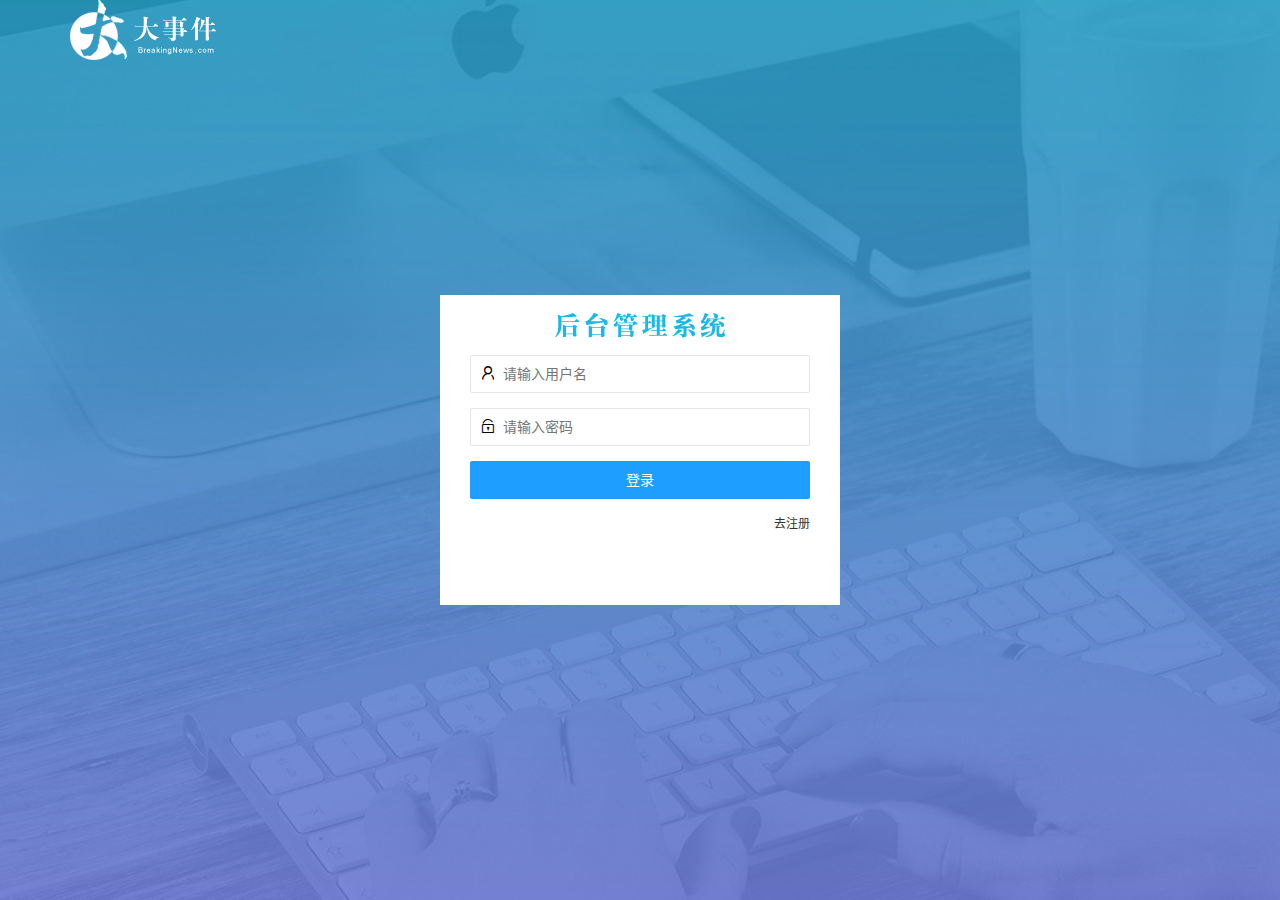
==== login.html @ 2663edf8 "写了点" ====
<!DOCTYPE html>
<html lang="zh-CN">

<head>
    <meta charset="UTF-8">
    <meta name="viewport" content="width=device-width, initial-scale=1.0">
    <title>大事件-登录/注册</title>
    <link rel="stylesheet" href="/assets/lib/layui/css/layui.css">
    <link rel="stylesheet" href="/assets/css/login.css">
</head>

<body>
    <!-- 头部区域 -->
    <div class="layui-main">
        <img src="/assets/images/logo.png" alt="">
    </div>
    <!-- 登录注册 -->
    <div class="loginAndRegBox">
        <div class="title-box"></div>
        <!-- 登录的 -->
        <div class="login-box">
            <form class="layui-form" action="">
                <div class="layui-form-item">
                    <i class="layui-icon layui-icon-username"></i>
                    <input type="text" name="title" required lay-verify="required" placeholder="请输入用户名"
                        autocomplete="off" class="layui-input">
                </div>
                <div class="layui-form-item">
                    <i class="layui-icon layui-icon-password"></i>
                    <input type="password" name="password" required lay-verify="required|pass" placeholder="请输入密码"
                        autocomplete="off" class="layui-input">
                </div>
                <div class="layui-form-item">
                    <button class="layui-btn layui-btn-fluid layui-btn-normal" lay-submit>登录</button>
                </div>
                <div class="layui-form-item links">
                    <a href="javascript:;" id="link_reg">去注册</a>
                </div>
            </form>
        </div>
        <!-- 注册的 -->
        <div class="reg-box">
            <form class="layui-form" action="">
                <div class="layui-form-item">
                    <i class="layui-icon layui-icon-username"></i>
                    <input type="text" name="title" required lay-verify="required" placeholder="请输入用户名"
                        autocomplete="off" class="layui-input">
                </div>
                <div class="layui-form-item">
                    <i class="layui-icon layui-icon-password"></i>
                    <input type="password" name="password" required lay-verify="required|pass" placeholder="请输入密码"
                        autocomplete="off" class="layui-input">
                </div>
                <div class="layui-form-item">
                    <i class="layui-icon layui-icon-password"></i>
                    <input type="password" name="repassword" required lay-verify="required|pass|repwd"
                        placeholder="请再次确认密码" autocomplete="off" class="layui-input">
                </div>
                <div class="layui-form-item">
                    <button class="layui-btn layui-btn-fluid layui-btn-normal" lay-submit>注册</button>
                </div>
                <div class="layui-form-item links">
                    <a href="javascript:;" id="link_login">去登陆</a>
                </div>
            </form>

        </div>
    </div>
    <!-- 导入layui 的js -->
    <script src="/assets/lib/layui/layui.all.js"></script>
    <!-- 引入jquery -->
    <script src="/assets/lib/jquery.js"></script>
    <!-- 引入自己的login的js -->
    <script src="/assets/js/login.js"></script>
</body>

</html>
---- assets/lib/layui/css/layui.css ----
/** layui-v2.5.5 MIT License By https://www.layui.com */
 .layui-inline,img{display:inline-block;vertical-align:middle}h1,h2,h3,h4,h5,h6{font-weight:400}.layui-edge,.layui-header,.layui-inline,.layui-main{position:relative}.layui-body,.layui-edge,.layui-elip{overflow:hidden}.layui-btn,.layui-edge,.layui-inline,img{vertical-align:middle}.layui-btn,.layui-disabled,.layui-icon,.layui-unselect{-moz-user-select:none;-webkit-user-select:none;-ms-user-select:none}.layui-elip,.layui-form-checkbox span,.layui-form-pane .layui-form-label{text-overflow:ellipsis;white-space:nowrap}.layui-breadcrumb,.layui-tree-btnGroup{visibility:hidden}blockquote,body,button,dd,div,dl,dt,form,h1,h2,h3,h4,h5,h6,input,li,ol,p,pre,td,textarea,th,ul{margin:0;padding:0;-webkit-tap-highlight-color:rgba(0,0,0,0)}a:active,a:hover{outline:0}img{border:none}li{list-style:none}table{border-collapse:collapse;border-spacing:0}h4,h5,h6{font-size:100%}button,input,optgroup,option,select,textarea{font-family:inherit;font-size:inherit;font-style:inherit;font-weight:inherit;outline:0}pre{white-space:pre-wrap;white-space:-moz-pre-wrap;white-space:-pre-wrap;white-space:-o-pre-wrap;word-wrap:break-word}body{line-height:24px;font:14px Helvetica Neue,Helvetica,PingFang SC,Tahoma,Arial,sans-serif}hr{height:1px;margin:10px 0;border:0;clear:both}a{color:#333;text-decoration:none}a:hover{color:#777}a cite{font-style:normal;*cursor:pointer}.layui-border-box,.layui-border-box *{box-sizing:border-box}.layui-box,.layui-box *{box-sizing:content-box}.layui-clear{clear:both;*zoom:1}.layui-clear:after{content:'\20';clear:both;*zoom:1;display:block;height:0}.layui-inline{*display:inline;*zoom:1}.layui-edge{display:inline-block;width:0;height:0;border-width:6px;border-style:dashed;border-color:transparent}.layui-edge-top{top:-4px;border-bottom-color:#999;border-bottom-style:solid}.layui-edge-right{border-left-color:#999;border-left-style:solid}.layui-edge-bottom{top:2px;border-top-color:#999;border-top-style:solid}.layui-edge-left{border-right-color:#999;border-right-style:solid}.layui-disabled,.layui-disabled:hover{color:#d2d2d2!important;cursor:not-allowed!important}.layui-circle{border-radius:100%}.layui-show{display:block!important}.layui-hide{display:none!important}@font-face{font-family:layui-icon;src:url(../font/iconfont.eot?v=250);src:url(../font/iconfont.eot?v=250#iefix) format('embedded-opentype'),url(../font/iconfont.woff2?v=250) format('woff2'),url(../font/iconfont.woff?v=250) format('woff'),url(../font/iconfont.ttf?v=250) format('truetype'),url(../font/iconfont.svg?v=250#layui-icon) format('svg')}.layui-icon{font-family:layui-icon!important;font-size:16px;font-style:normal;-webkit-font-smoothing:antialiased;-moz-osx-font-smoothing:grayscale}.layui-icon-reply-fill:before{content:"\e611"}.layui-icon-set-fill:before{content:"\e614"}.layui-icon-menu-fill:before{content:"\e60f"}.layui-icon-search:before{content:"\e615"}.layui-icon-share:before{content:"\e641"}.layui-icon-set-sm:before{content:"\e620"}.layui-icon-engine:before{content:"\e628"}.layui-icon-close:before{content:"\1006"}.layui-icon-close-fill:before{content:"\1007"}.layui-icon-chart-screen:before{content:"\e629"}.layui-icon-star:before{content:"\e600"}.layui-icon-circle-dot:before{content:"\e617"}.layui-icon-chat:before{content:"\e606"}.layui-icon-release:before{content:"\e609"}.layui-icon-list:before{content:"\e60a"}.layui-icon-chart:before{content:"\e62c"}.layui-icon-ok-circle:before{content:"\1005"}.layui-icon-layim-theme:before{content:"\e61b"}.layui-icon-table:before{content:"\e62d"}.layui-icon-right:before{content:"\e602"}.layui-icon-left:before{content:"\e603"}.layui-icon-cart-simple:before{content:"\e698"}.layui-icon-face-cry:before{content:"\e69c"}.layui-icon-face-smile:before{content:"\e6af"}.layui-icon-survey:before{content:"\e6b2"}.layui-icon-tree:before{content:"\e62e"}.layui-icon-upload-circle:before{content:"\e62f"}.layui-icon-add-circle:before{content:"\e61f"}.layui-icon-download-circle:before{content:"\e601"}.layui-icon-templeate-1:before{content:"\e630"}.layui-icon-util:before{content:"\e631"}.layui-icon-face-surprised:before{content:"\e664"}.layui-icon-edit:before{content:"\e642"}.layui-icon-speaker:before{content:"\e645"}.layui-icon-down:before{content:"\e61a"}.layui-icon-file:before{content:"\e621"}.layui-icon-layouts:before{content:"\e632"}.layui-icon-rate-half:before{content:"\e6c9"}.layui-icon-add-circle-fine:before{content:"\e608"}.layui-icon-prev-circle:before{content:"\e633"}.layui-icon-read:before{content:"\e705"}.layui-icon-404:before{content:"\e61c"}.layui-icon-carousel:before{content:"\e634"}.layui-icon-help:before{content:"\e607"}.layui-icon-code-circle:before{content:"\e635"}.layui-icon-water:before{content:"\e636"}.layui-icon-username:before{content:"\e66f"}.layui-icon-find-fill:before{content:"\e670"}.layui-icon-about:before{content:"\e60b"}.layui-icon-location:before{content:"\e715"}.layui-icon-up:before{content:"\e619"}.layui-icon-pause:before{content:"\e651"}.layui-icon-date:before{content:"\e637"}.layui-icon-layim-uploadfile:before{content:"\e61d"}.layui-icon-delete:before{content:"\e640"}.layui-icon-play:before{content:"\e652"}.layui-icon-top:before{content:"\e604"}.layui-icon-friends:before{content:"\e612"}.layui-icon-refresh-3:before{content:"\e9aa"}.layui-icon-ok:before{content:"\e605"}.layui-icon-layer:before{content:"\e638"}.layui-icon-face-smile-fine:before{content:"\e60c"}.layui-icon-dollar:before{content:"\e659"}.layui-icon-group:before{content:"\e613"}.layui-icon-layim-download:before{content:"\e61e"}.layui-icon-picture-fine:before{content:"\e60d"}.layui-icon-link:before{content:"\e64c"}.layui-icon-diamond:before{content:"\e735"}.layui-icon-log:before{content:"\e60e"}.layui-icon-rate-solid:before{content:"\e67a"}.layui-icon-fonts-del:before{content:"\e64f"}.layui-icon-unlink:before{content:"\e64d"}.layui-icon-fonts-clear:before{content:"\e639"}.layui-icon-triangle-r:before{content:"\e623"}.layui-icon-circle:before{content:"\e63f"}.layui-icon-radio:before{content:"\e643"}.layui-icon-align-center:before{content:"\e647"}.layui-icon-align-right:before{content:"\e648"}.layui-icon-align-left:before{content:"\e649"}.layui-icon-loading-1:before{content:"\e63e"}.layui-icon-return:before{content:"\e65c"}.layui-icon-fonts-strong:before{content:"\e62b"}.layui-icon-upload:before{content:"\e67c"}.layui-icon-dialogue:before{content:"\e63a"}.layui-icon-video:before{content:"\e6ed"}.layui-icon-headset:before{content:"\e6fc"}.layui-icon-cellphone-fine:before{content:"\e63b"}.layui-icon-add-1:before{content:"\e654"}.layui-icon-face-smile-b:before{content:"\e650"}.layui-icon-fonts-html:before{content:"\e64b"}.layui-icon-form:before{content:"\e63c"}.layui-icon-cart:before{content:"\e657"}.layui-icon-camera-fill:before{content:"\e65d"}.layui-icon-tabs:before{content:"\e62a"}.layui-icon-fonts-code:before{content:"\e64e"}.layui-icon-fire:before{content:"\e756"}.layui-icon-set:before{content:"\e716"}.layui-icon-fonts-u:before{content:"\e646"}.layui-icon-triangle-d:before{content:"\e625"}.layui-icon-tips:before{content:"\e702"}.layui-icon-picture:before{content:"\e64a"}.layui-icon-more-vertical:before{content:"\e671"}.layui-icon-flag:before{content:"\e66c"}.layui-icon-loading:before{content:"\e63d"}.layui-icon-fonts-i:before{content:"\e644"}.layui-icon-refresh-1:before{content:"\e666"}.layui-icon-rmb:before{content:"\e65e"}.layui-icon-home:before{content:"\e68e"}.layui-icon-user:before{content:"\e770"}.layui-icon-notice:before{content:"\e667"}.layui-icon-login-weibo:before{content:"\e675"}.layui-icon-voice:before{content:"\e688"}.layui-icon-upload-drag:before{content:"\e681"}.layui-icon-login-qq:before{content:"\e676"}.layui-icon-snowflake:before{content:"\e6b1"}.layui-icon-file-b:before{content:"\e655"}.layui-icon-template:before{content:"\e663"}.layui-icon-auz:before{content:"\e672"}.layui-icon-console:before{content:"\e665"}.layui-icon-app:before{content:"\e653"}.layui-icon-prev:before{content:"\e65a"}.layui-icon-website:before{content:"\e7ae"}.layui-icon-next:before{content:"\e65b"}.layui-icon-component:before{content:"\e857"}.layui-icon-more:before{content:"\e65f"}.layui-icon-login-wechat:before{content:"\e677"}.layui-icon-shrink-right:before{content:"\e668"}.layui-icon-spread-left:before{content:"\e66b"}.layui-icon-camera:before{content:"\e660"}.layui-icon-note:before{content:"\e66e"}.layui-icon-refresh:before{content:"\e669"}.layui-icon-female:before{content:"\e661"}.layui-icon-male:before{content:"\e662"}.layui-icon-password:before{content:"\e673"}.layui-icon-senior:before{content:"\e674"}.layui-icon-theme:before{content:"\e66a"}.layui-icon-tread:before{content:"\e6c5"}.layui-icon-praise:before{content:"\e6c6"}.layui-icon-star-fill:before{content:"\e658"}.layui-icon-rate:before{content:"\e67b"}.layui-icon-template-1:before{content:"\e656"}.layui-icon-vercode:before{content:"\e679"}.layui-icon-cellphone:before{content:"\e678"}.layui-icon-screen-full:before{content:"\e622"}.layui-icon-screen-restore:before{content:"\e758"}.layui-icon-cols:before{content:"\e610"}.layui-icon-export:before{content:"\e67d"}.layui-icon-print:before{content:"\e66d"}.layui-icon-slider:before{content:"\e714"}.layui-icon-addition:before{content:"\e624"}.layui-icon-subtraction:before{content:"\e67e"}.layui-icon-service:before{content:"\e626"}.layui-icon-transfer:before{content:"\e691"}.layui-main{width:1140px;margin:0 auto}.layui-header{z-index:1000;height:60px}.layui-header a:hover{transition:all .5s;-webkit-transition:all .5s}.layui-side{position:fixed;left:0;top:0;bottom:0;z-index:999;width:200px;overflow-x:hidden}.layui-side-scroll{position:relative;width:220px;height:100%;overflow-x:hidden}.layui-body{position:absolute;left:200px;right:0;top:0;bottom:0;z-index:998;width:auto;overflow-y:auto;box-sizing:border-box}.layui-layout-body{overflow:hidden}.layui-layout-admin .layui-header{background-color:#23262E}.layui-layout-admin .layui-side{top:60px;width:200px;overflow-x:hidden}.layui-layout-admin .layui-body{position:fixed;top:60px;bottom:44px}.layui-layout-admin .layui-main{width:auto;margin:0 15px}.layui-layout-admin .layui-footer{position:fixed;left:200px;right:0;bottom:0;height:44px;line-height:44px;padding:0 15px;background-color:#eee}.layui-layout-admin .layui-logo{position:absolute;left:0;top:0;width:200px;height:100%;line-height:60px;text-align:center;color:#009688;font-size:16px}.layui-layout-admin .layui-header .layui-nav{background:0 0}.layui-layout-left{position:absolute!important;left:200px;top:0}.layui-layout-right{position:absolute!important;right:0;top:0}.layui-container{position:relative;margin:0 auto;padding:0 15px;box-sizing:border-box}.layui-fluid{position:relative;margin:0 auto;padding:0 15px}.layui-row:after,.layui-row:before{content:'';display:block;clear:both}.layui-col-lg1,.layui-col-lg10,.layui-col-lg11,.layui-col-lg12,.layui-col-lg2,.layui-col-lg3,.layui-col-lg4,.layui-col-lg5,.layui-col-lg6,.layui-col-lg7,.layui-col-lg8,.layui-col-lg9,.layui-col-md1,.layui-col-md10,.layui-col-md11,.layui-col-md12,.layui-col-md2,.layui-col-md3,.layui-col-md4,.layui-col-md5,.layui-col-md6,.layui-col-md7,.layui-col-md8,.layui-col-md9,.layui-col-sm1,.layui-col-sm10,.layui-col-sm11,.layui-col-sm12,.layui-col-sm2,.layui-col-sm3,.layui-col-sm4,.layui-col-sm5,.layui-col-sm6,.layui-col-sm7,.layui-col-sm8,.layui-col-sm9,.layui-col-xs1,.layui-col-xs10,.layui-col-xs11,.layui-col-xs12,.layui-col-xs2,.layui-col-xs3,.layui-col-xs4,.layui-col-xs5,.layui-col-xs6,.layui-col-xs7,.layui-col-xs8,.layui-col-xs9{position:relative;display:block;box-sizing:border-box}.layui-col-xs1,.layui-col-xs10,.layui-col-xs11,.layui-col-xs12,.layui-col-xs2,.layui-col-xs3,.layui-col-xs4,.layui-col-xs5,.layui-col-xs6,.layui-col-xs7,.layui-col-xs8,.layui-col-xs9{float:left}.layui-col-xs1{width:8.33333333%}.layui-col-xs2{width:16.66666667%}.layui-col-xs3{width:25%}.layui-col-xs4{width:33.33333333%}.layui-col-xs5{width:41.66666667%}.layui-col-xs6{width:50%}.layui-col-xs7{width:58.33333333%}.layui-col-xs8{width:66.66666667%}.layui-col-xs9{width:75%}.layui-col-xs10{width:83.33333333%}.layui-col-xs11{width:91.66666667%}.layui-col-xs12{width:100%}.layui-col-xs-offset1{margin-left:8.33333333%}.layui-col-xs-offset2{margin-left:16.66666667%}.layui-col-xs-offset3{margin-left:25%}.layui-col-xs-offset4{margin-left:33.33333333%}.layui-col-xs-offset5{margin-left:41.66666667%}.layui-col-xs-offset6{margin-left:50%}.layui-col-xs-offset7{margin-left:58.33333333%}.layui-col-xs-offset8{margin-left:66.66666667%}.layui-col-xs-offset9{margin-left:75%}.layui-col-xs-offset10{margin-left:83.33333333%}.layui-col-xs-offset11{margin-left:91.66666667%}.layui-col-xs-offset12{margin-left:100%}@media screen and (max-width:768px){.layui-hide-xs{display:none!important}.layui-show-xs-block{display:block!important}.layui-show-xs-inline{display:inline!important}.layui-show-xs-inline-block{display:inline-block!important}}@media screen and (min-width:768px){.layui-container{width:750px}.layui-hide-sm{display:none!important}.layui-show-sm-block{display:block!important}.layui-show-sm-inline{display:inline!important}.layui-show-sm-inline-block{display:inline-block!important}.layui-col-sm1,.layui-col-sm10,.layui-col-sm11,.layui-col-sm12,.layui-col-sm2,.layui-col-sm3,.layui-col-sm4,.layui-col-sm5,.layui-col-sm6,.layui-col-sm7,.layui-col-sm8,.layui-col-sm9{float:left}.layui-col-sm1{width:8.33333333%}.layui-col-sm2{width:16.66666667%}.layui-col-sm3{width:25%}.layui-col-sm4{width:33.33333333%}.layui-col-sm5{width:41.66666667%}.layui-col-sm6{width:50%}.layui-col-sm7{width:58.33333333%}.layui-col-sm8{width:66.66666667%}.layui-col-sm9{width:75%}.layui-col-sm10{width:83.33333333%}.layui-col-sm11{width:91.66666667%}.layui-col-sm12{width:100%}.layui-col-sm-offset1{margin-left:8.33333333%}.layui-col-sm-offset2{margin-left:16.66666667%}.layui-col-sm-offset3{margin-left:25%}.layui-col-sm-offset4{margin-left:33.33333333%}.layui-col-sm-offset5{margin-left:41.66666667%}.layui-col-sm-offset6{margin-left:50%}.layui-col-sm-offset7{margin-left:58.33333333%}.layui-col-sm-offset8{margin-left:66.66666667%}.layui-col-sm-offset9{margin-left:75%}.layui-col-sm-offset10{margin-left:83.33333333%}.layui-col-sm-offset11{margin-left:91.66666667%}.layui-col-sm-offset12{margin-left:100%}}@media screen and (min-width:992px){.layui-container{width:970px}.layui-hide-md{display:none!important}.layui-show-md-block{display:block!important}.layui-show-md-inline{display:inline!important}.layui-show-md-inline-block{display:inline-block!important}.layui-col-md1,.layui-col-md10,.layui-col-md11,.layui-col-md12,.layui-col-md2,.layui-col-md3,.layui-col-md4,.layui-col-md5,.layui-col-md6,.layui-col-md7,.layui-col-md8,.layui-col-md9{float:left}.layui-col-md1{width:8.33333333%}.layui-col-md2{width:16.66666667%}.layui-col-md3{width:25%}.layui-col-md4{width:33.33333333%}.layui-col-md5{width:41.66666667%}.layui-col-md6{width:50%}.layui-col-md7{width:58.33333333%}.layui-col-md8{width:66.66666667%}.layui-col-md9{width:75%}.layui-col-md10{width:83.33333333%}.layui-col-md11{width:91.66666667%}.layui-col-md12{width:100%}.layui-col-md-offset1{margin-left:8.33333333%}.layui-col-md-offset2{margin-left:16.66666667%}.layui-col-md-offset3{margin-left:25%}.layui-col-md-offset4{margin-left:33.33333333%}.layui-col-md-offset5{margin-left:41.66666667%}.layui-col-md-offset6{margin-left:50%}.layui-col-md-offset7{margin-left:58.33333333%}.layui-col-md-offset8{margin-left:66.66666667%}.layui-col-md-offset9{margin-left:75%}.layui-col-md-offset10{margin-left:83.33333333%}.layui-col-md-offset11{margin-left:91.66666667%}.layui-col-md-offset12{margin-left:100%}}@media screen and (min-width:1200px){.layui-container{width:1170px}.layui-hide-lg{display:none!important}.layui-show-lg-block{display:block!important}.layui-show-lg-inline{display:inline!important}.layui-show-lg-inline-block{display:inline-block!important}.layui-col-lg1,.layui-col-lg10,.layui-col-lg11,.layui-col-lg12,.layui-col-lg2,.layui-col-lg3,.layui-col-lg4,.layui-col-lg5,.layui-col-lg6,.layui-col-lg7,.layui-col-lg8,.layui-col-lg9{float:left}.layui-col-lg1{width:8.33333333%}.layui-col-lg2{width:16.66666667%}.layui-col-lg3{width:25%}.layui-col-lg4{width:33.33333333%}.layui-col-lg5{width:41.66666667%}.layui-col-lg6{width:50%}.layui-col-lg7{width:58.33333333%}.layui-col-lg8{width:66.66666667%}.layui-col-lg9{width:75%}.layui-col-lg10{width:83.33333333%}.layui-col-lg11{width:91.66666667%}.layui-col-lg12{width:100%}.layui-col-lg-offset1{margin-left:8.33333333%}.layui-col-lg-offset2{margin-left:16.66666667%}.layui-col-lg-offset3{margin-left:25%}.layui-col-lg-offset4{margin-left:33.33333333%}.layui-col-lg-offset5{margin-left:41.66666667%}.layui-col-lg-offset6{margin-left:50%}.layui-col-lg-offset7{margin-left:58.33333333%}.layui-col-lg-offset8{margin-left:66.66666667%}.layui-col-lg-offset9{margin-left:75%}.layui-col-lg-offset10{margin-left:83.33333333%}.layui-col-lg-offset11{margin-left:91.66666667%}.layui-col-lg-offset12{margin-left:100%}}.layui-col-space1{margin:-.5px}.layui-col-space1>*{padding:.5px}.layui-col-space3{margin:-1.5px}.layui-col-space3>*{padding:1.5px}.layui-col-space5{margin:-2.5px}.layui-col-space5>*{padding:2.5px}.layui-col-space8{margin:-3.5px}.layui-col-space8>*{padding:3.5px}.layui-col-space10{margin:-5px}.layui-col-space10>*{padding:5px}.layui-col-space12{margin:-6px}.layui-col-space12>*{padding:6px}.layui-col-space15{margin:-7.5px}.layui-col-space15>*{padding:7.5px}.layui-col-space18{margin:-9px}.layui-col-space18>*{padding:9px}.layui-col-space20{margin:-10px}.layui-col-space20>*{padding:10px}.layui-col-space22{margin:-11px}.layui-col-space22>*{padding:11px}.layui-col-space25{margin:-12.5px}.layui-col-space25>*{padding:12.5px}.layui-col-space30{margin:-15px}.layui-col-space30>*{padding:15px}.layui-btn,.layui-input,.layui-select,.layui-textarea,.layui-upload-button{outline:0;-webkit-appearance:none;transition:all .3s;-webkit-transition:all .3s;box-sizing:border-box}.layui-elem-quote{margin-bottom:10px;padding:15px;line-height:22px;border-left:5px solid #009688;border-radius:0 2px 2px 0;background-color:#f2f2f2}.layui-quote-nm{border-style:solid;border-width:1px 1px 1px 5px;background:0 0}.layui-elem-field{margin-bottom:10px;padding:0;border-width:1px;border-style:solid}.layui-elem-field legend{margin-left:20px;padding:0 10px;font-size:20px;font-weight:300}.layui-field-title{margin:10px 0 20px;border-width:1px 0 0}.layui-field-box{padding:10px 15px}.layui-field-title .layui-field-box{padding:10px 0}.layui-progress{position:relative;height:6px;border-radius:20px;background-color:#e2e2e2}.layui-progress-bar{position:absolute;left:0;top:0;width:0;max-width:100%;height:6px;border-radius:20px;text-align:right;background-color:#5FB878;transition:all .3s;-webkit-transition:all .3s}.layui-progress-big,.layui-progress-big .layui-progress-bar{height:18px;line-height:18px}.layui-progress-text{position:relative;top:-20px;line-height:18px;font-size:12px;color:#666}.layui-progress-big .layui-progress-text{position:static;padding:0 10px;color:#fff}.layui-collapse{border-width:1px;border-style:solid;border-radius:2px}.layui-colla-content,.layui-colla-item{border-top-width:1px;border-top-style:solid}.layui-colla-item:first-child{border-top:none}.layui-colla-title{position:relative;height:42px;line-height:42px;padding:0 15px 0 35px;color:#333;background-color:#f2f2f2;cursor:pointer;font-size:14px;overflow:hidden}.layui-colla-content{display:none;padding:10px 15px;line-height:22px;color:#666}.layui-colla-icon{position:absolute;left:15px;top:0;font-size:14px}.layui-card{margin-bottom:15px;border-radius:2px;background-color:#fff;box-shadow:0 1px 2px 0 rgba(0,0,0,.05)}.layui-card:last-child{margin-bottom:0}.layui-card-header{position:relative;height:42px;line-height:42px;padding:0 15px;border-bottom:1px solid #f6f6f6;color:#333;border-radius:2px 2px 0 0;font-size:14px}.layui-bg-black,.layui-bg-blue,.layui-bg-cyan,.layui-bg-green,.layui-bg-orange,.layui-bg-red{color:#fff!important}.layui-card-body{position:relative;padding:10px 15px;line-height:24px}.layui-card-body[pad15]{padding:15px}.layui-card-body[pad20]{padding:20px}.layui-card-body .layui-table{margin:5px 0}.layui-card .layui-tab{margin:0}.layui-panel-window{position:relative;padding:15px;border-radius:0;border-top:5px solid #E6E6E6;background-color:#fff}.layui-auxiliar-moving{position:fixed;left:0;right:0;top:0;bottom:0;width:100%;height:100%;background:0 0;z-index:9999999999}.layui-form-label,.layui-form-mid,.layui-form-select,.layui-input-block,.layui-input-inline,.layui-textarea{position:relative}.layui-bg-red{background-color:#FF5722!important}.layui-bg-orange{background-color:#FFB800!important}.layui-bg-green{background-color:#009688!important}.layui-bg-cyan{background-color:#2F4056!important}.layui-bg-blue{background-color:#1E9FFF!important}.layui-bg-black{background-color:#393D49!important}.layui-bg-gray{background-color:#eee!important;color:#666!important}.layui-badge-rim,.layui-colla-content,.layui-colla-item,.layui-collapse,.layui-elem-field,.layui-form-pane .layui-form-item[pane],.layui-form-pane .layui-form-label,.layui-input,.layui-layedit,.layui-layedit-tool,.layui-quote-nm,.layui-select,.layui-tab-bar,.layui-tab-card,.layui-tab-title,.layui-tab-title .layui-this:after,.layui-textarea{border-color:#e6e6e6}.layui-timeline-item:before,hr{background-color:#e6e6e6}.layui-text{line-height:22px;font-size:14px;color:#666}.layui-text h1,.layui-text h2,.layui-text h3{font-weight:500;color:#333}.layui-text h1{font-size:30px}.layui-text h2{font-size:24px}.layui-text h3{font-size:18px}.layui-text a:not(.layui-btn){color:#01AAED}.layui-text a:not(.layui-btn):hover{text-decoration:underline}.layui-text ul{padding:5px 0 5px 15px}.layui-text ul li{margin-top:5px;list-style-type:disc}.layui-text em,.layui-word-aux{color:#999!important;padding:0 5px!important}.layui-btn{display:inline-block;height:38px;line-height:38px;padding:0 18px;background-color:#009688;color:#fff;white-space:nowrap;text-align:center;font-size:14px;border:none;border-radius:2px;cursor:pointer}.layui-btn:hover{opacity:.8;filter:alpha(opacity=80);color:#fff}.layui-btn:active{opacity:1;filter:alpha(opacity=100)}.layui-btn+.layui-btn{margin-left:10px}.layui-btn-container{font-size:0}.layui-btn-container .layui-btn{margin-right:10px;margin-bottom:10px}.layui-btn-container .layui-btn+.layui-btn{margin-left:0}.layui-table .layui-btn-container .layui-btn{margin-bottom:9px}.layui-btn-radius{border-radius:100px}.layui-btn .layui-icon{margin-right:3px;font-size:18px;vertical-align:bottom;vertical-align:middle\9}.layui-btn-primary{border:1px solid #C9C9C9;background-color:#fff;color:#555}.layui-btn-primary:hover{border-color:#009688;color:#333}.layui-btn-normal{background-color:#1E9FFF}.layui-btn-warm{background-color:#FFB800}.layui-btn-danger{background-color:#FF5722}.layui-btn-checked{background-color:#5FB878}.layui-btn-disabled,.layui-btn-disabled:active,.layui-btn-disabled:hover{border:1px solid #e6e6e6;background-color:#FBFBFB;color:#C9C9C9;cursor:not-allowed;opacity:1}.layui-btn-lg{height:44px;line-height:44px;padding:0 25px;font-size:16px}.layui-btn-sm{height:30px;line-height:30px;padding:0 10px;font-size:12px}.layui-btn-sm i{font-size:16px!important}.layui-btn-xs{height:22px;line-height:22px;padding:0 5px;font-size:12px}.layui-btn-xs i{font-size:14px!important}.layui-btn-group{display:inline-block;vertical-align:middle;font-size:0}.layui-btn-group .layui-btn{margin-left:0!important;margin-right:0!important;border-left:1px solid rgba(255,255,255,.5);border-radius:0}.layui-btn-group .layui-btn-primary{border-left:none}.layui-btn-group .layui-btn-primary:hover{border-color:#C9C9C9;color:#009688}.layui-btn-group .layui-btn:first-child{border-left:none;border-radius:2px 0 0 2px}.layui-btn-group .layui-btn-primary:first-child{border-left:1px solid #c9c9c9}.layui-btn-group .layui-btn:last-child{border-radius:0 2px 2px 0}.layui-btn-group .layui-btn+.layui-btn{margin-left:0}.layui-btn-group+.layui-btn-group{margin-left:10px}.layui-btn-fluid{width:100%}.layui-input,.layui-select,.layui-textarea{height:38px;line-height:1.3;line-height:38px\9;border-width:1px;border-style:solid;background-color:#fff;border-radius:2px}.layui-input::-webkit-input-placeholder,.layui-select::-webkit-input-placeholder,.layui-textarea::-webkit-input-placeholder{line-height:1.3}.layui-input,.layui-textarea{display:block;width:100%;padding-left:10px}.layui-input:hover,.layui-textarea:hover{border-color:#D2D2D2!important}.layui-input:focus,.layui-textarea:focus{border-color:#C9C9C9!important}.layui-textarea{min-height:100px;height:auto;line-height:20px;padding:6px 10px;resize:vertical}.layui-select{padding:0 10px}.layui-form input[type=checkbox],.layui-form input[type=radio],.layui-form select{display:none}.layui-form [lay-ignore]{display:initial}.layui-form-item{margin-bottom:15px;clear:both;*zoom:1}.layui-form-item:after{content:'\20';clear:both;*zoom:1;display:block;height:0}.layui-form-label{float:left;display:block;padding:9px 15px;width:80px;font-weight:400;line-height:20px;text-align:right}.layui-form-label-col{display:block;float:none;padding:9px 0;line-height:20px;text-align:left}.layui-form-item .layui-inline{margin-bottom:5px;margin-right:10px}.layui-input-block{margin-left:110px;min-height:36px}.layui-input-inline{display:inline-block;vertical-align:middle}.layui-form-item .layui-input-inline{float:left;width:190px;margin-right:10px}.layui-form-text .layui-input-inline{width:auto}.layui-form-mid{float:left;display:block;padding:9px 0!important;line-height:20px;margin-right:10px}.layui-form-danger+.layui-form-select .layui-input,.layui-form-danger:focus{border-color:#FF5722!important}.layui-form-select .layui-input{padding-right:30px;cursor:pointer}.layui-form-select .layui-edge{position:absolute;right:10px;top:50%;margin-top:-3px;cursor:pointer;border-width:6px;border-top-color:#c2c2c2;border-top-style:solid;transition:all .3s;-webkit-transition:all .3s}.layui-form-select dl{display:none;position:absolute;left:0;top:42px;padding:5px 0;z-index:899;min-width:100%;border:1px solid #d2d2d2;max-height:300px;overflow-y:auto;background-color:#fff;border-radius:2px;box-shadow:0 2px 4px rgba(0,0,0,.12);box-sizing:border-box}.layui-form-select dl dd,.layui-form-select dl dt{padding:0 10px;line-height:36px;white-space:nowrap;overflow:hidden;text-overflow:ellipsis}.layui-form-select dl dt{font-size:12px;color:#999}.layui-form-select dl dd{cursor:pointer}.layui-form-select dl dd:hover{background-color:#f2f2f2;-webkit-transition:.5s all;transition:.5s all}.layui-form-select .layui-select-group dd{padding-left:20px}.layui-form-select dl dd.layui-select-tips{padding-left:10px!important;color:#999}.layui-form-select dl dd.layui-this{background-color:#5FB878;color:#fff}.layui-form-checkbox,.layui-form-select dl dd.layui-disabled{background-color:#fff}.layui-form-selected dl{display:block}.layui-form-checkbox,.layui-form-checkbox *,.layui-form-switch{display:inline-block;vertical-align:middle}.layui-form-selected .layui-edge{margin-top:-9px;-webkit-transform:rotate(180deg);transform:rotate(180deg);margin-top:-3px\9}:root .layui-form-selected .layui-edge{margin-top:-9px\0/IE9}.layui-form-selectup dl{top:auto;bottom:42px}.layui-select-none{margin:5px 0;text-align:center;color:#999}.layui-select-disabled .layui-disabled{border-color:#eee!important}.layui-select-disabled .layui-edge{border-top-color:#d2d2d2}.layui-form-checkbox{position:relative;height:30px;line-height:30px;margin-right:10px;padding-right:30px;cursor:pointer;font-size:0;-webkit-transition:.1s linear;transition:.1s linear;box-sizing:border-box}.layui-form-checkbox span{padding:0 10px;height:100%;font-size:14px;border-radius:2px 0 0 2px;background-color:#d2d2d2;color:#fff;overflow:hidden}.layui-form-checkbox:hover span{background-color:#c2c2c2}.layui-form-checkbox i{position:absolute;right:0;top:0;width:30px;height:28px;border:1px solid #d2d2d2;border-left:none;border-radius:0 2px 2px 0;color:#fff;font-size:20px;text-align:center}.layui-form-checkbox:hover i{border-color:#c2c2c2;color:#c2c2c2}.layui-form-checked,.layui-form-checked:hover{border-color:#5FB878}.layui-form-checked span,.layui-form-checked:hover span{background-color:#5FB878}.layui-form-checked i,.layui-form-checked:hover i{color:#5FB878}.layui-form-item .layui-form-checkbox{margin-top:4px}.layui-form-checkbox[lay-skin=primary]{height:auto!important;line-height:normal!important;min-width:18px;min-height:18px;border:none!important;margin-right:0;padding-left:28px;padding-right:0;background:0 0}.layui-form-checkbox[lay-skin=primary] span{padding-left:0;padding-right:15px;line-height:18px;background:0 0;color:#666}.layui-form-checkbox[lay-skin=primary] i{right:auto;left:0;width:16px;height:16px;line-height:16px;border:1px solid #d2d2d2;font-size:12px;border-radius:2px;background-color:#fff;-webkit-transition:.1s linear;transition:.1s linear}.layui-form-checkbox[lay-skin=primary]:hover i{border-color:#5FB878;color:#fff}.layui-form-checked[lay-skin=primary] i{border-color:#5FB878!important;background-color:#5FB878;color:#fff}.layui-checkbox-disbaled[lay-skin=primary] span{background:0 0!important;color:#c2c2c2}.layui-checkbox-disbaled[lay-skin=primary]:hover i{border-color:#d2d2d2}.layui-form-item .layui-form-checkbox[lay-skin=primary]{margin-top:10px}.layui-form-switch{position:relative;height:22px;line-height:22px;min-width:35px;padding:0 5px;margin-top:8px;border:1px solid #d2d2d2;border-radius:20px;cursor:pointer;background-color:#fff;-webkit-transition:.1s linear;transition:.1s linear}.layui-form-switch i{position:absolute;left:5px;top:3px;width:16px;height:16px;border-radius:20px;background-color:#d2d2d2;-webkit-transition:.1s linear;transition:.1s linear}.layui-form-switch em{position:relative;top:0;width:25px;margin-left:21px;padding:0!important;text-align:center!important;color:#999!important;font-style:normal!important;font-size:12px}.layui-form-onswitch{border-color:#5FB878;background-color:#5FB878}.layui-checkbox-disbaled,.layui-checkbox-disbaled i{border-color:#e2e2e2!important}.layui-form-onswitch i{left:100%;margin-left:-21px;background-color:#fff}.layui-form-onswitch em{margin-left:5px;margin-right:21px;color:#fff!important}.layui-checkbox-disbaled span{background-color:#e2e2e2!important}.layui-checkbox-disbaled:hover i{color:#fff!important}[lay-radio]{display:none}.layui-form-radio,.layui-form-radio *{display:inline-block;vertical-align:middle}.layui-form-radio{line-height:28px;margin:6px 10px 0 0;padding-right:10px;cursor:pointer;font-size:0}.layui-form-radio *{font-size:14px}.layui-form-radio>i{margin-right:8px;font-size:22px;color:#c2c2c2}.layui-form-radio>i:hover,.layui-form-radioed>i{color:#5FB878}.layui-radio-disbaled>i{color:#e2e2e2!important}.layui-form-pane .layui-form-label{width:110px;padding:8px 15px;height:38px;line-height:20px;border-width:1px;border-style:solid;border-radius:2px 0 0 2px;text-align:center;background-color:#FBFBFB;overflow:hidden;box-sizing:border-box}.layui-form-pane .layui-input-inline{margin-left:-1px}.layui-form-pane .layui-input-block{margin-left:110px;left:-1px}.layui-form-pane .layui-input{border-radius:0 2px 2px 0}.layui-form-pane .layui-form-text .layui-form-label{float:none;width:100%;border-radius:2px;box-sizing:border-box;text-align:left}.layui-form-pane .layui-form-text .layui-input-inline{display:block;margin:0;top:-1px;clear:both}.layui-form-pane .layui-form-text .layui-input-block{margin:0;left:0;top:-1px}.layui-form-pane .layui-form-text .layui-textarea{min-height:100px;border-radius:0 0 2px 2px}.layui-form-pane .layui-form-checkbox{margin:4px 0 4px 10px}.layui-form-pane .layui-form-radio,.layui-form-pane .layui-form-switch{margin-top:6px;margin-left:10px}.layui-form-pane .layui-form-item[pane]{position:relative;border-width:1px;border-style:solid}.layui-form-pane .layui-form-item[pane] .layui-form-label{position:absolute;left:0;top:0;height:100%;border-width:0 1px 0 0}.layui-form-pane .layui-form-item[pane] .layui-input-inline{margin-left:110px}@media screen and (max-width:450px){.layui-form-item .layui-form-label{text-overflow:ellipsis;overflow:hidden;white-space:nowrap}.layui-form-item .layui-inline{display:block;margin-right:0;margin-bottom:20px;clear:both}.layui-form-item .layui-inline:after{content:'\20';clear:both;display:block;height:0}.layui-form-item .layui-input-inline{display:block;float:none;left:-3px;width:auto;margin:0 0 10px 112px}.layui-form-item .layui-input-inline+.layui-form-mid{margin-left:110px;top:-5px;padding:0}.layui-form-item .layui-form-checkbox{margin-right:5px;margin-bottom:5px}}.layui-layedit{border-width:1px;border-style:solid;border-radius:2px}.layui-layedit-tool{padding:3px 5px;border-bottom-width:1px;border-bottom-style:solid;font-size:0}.layedit-tool-fixed{position:fixed;top:0;border-top:1px solid #e2e2e2}.layui-layedit-tool .layedit-tool-mid,.layui-layedit-tool .layui-icon{display:inline-block;vertical-align:middle;text-align:center;font-size:14px}.layui-layedit-tool .layui-icon{position:relative;width:32px;height:30px;line-height:30px;margin:3px 5px;color:#777;cursor:pointer;border-radius:2px}.layui-layedit-tool .layui-icon:hover{color:#393D49}.layui-layedit-tool .layui-icon:active{color:#000}.layui-layedit-tool .layedit-tool-active{background-color:#e2e2e2;color:#000}.layui-layedit-tool .layui-disabled,.layui-layedit-tool .layui-disabled:hover{color:#d2d2d2;cursor:not-allowed}.layui-layedit-tool .layedit-tool-mid{width:1px;height:18px;margin:0 10px;background-color:#d2d2d2}.layedit-tool-html{width:50px!important;font-size:30px!important}.layedit-tool-b,.layedit-tool-code,.layedit-tool-help{font-size:16px!important}.layedit-tool-d,.layedit-tool-face,.layedit-tool-image,.layedit-tool-unlink{font-size:18px!important}.layedit-tool-image input{position:absolute;font-size:0;left:0;top:0;width:100%;height:100%;opacity:.01;filter:Alpha(opacity=1);cursor:pointer}.layui-layedit-iframe iframe{display:block;width:100%}#LAY_layedit_code{overflow:hidden}.layui-laypage{display:inline-block;*display:inline;*zoom:1;vertical-align:middle;margin:10px 0;font-size:0}.layui-laypage>a:first-child,.layui-laypage>a:first-child em{border-radius:2px 0 0 2px}.layui-laypage>a:last-child,.layui-laypage>a:last-child em{border-radius:0 2px 2px 0}.layui-laypage>:first-child{margin-left:0!important}.layui-laypage>:last-child{margin-right:0!important}.layui-laypage a,.layui-laypage button,.layui-laypage input,.layui-laypage select,.layui-laypage span{border:1px solid #e2e2e2}.layui-laypage a,.layui-laypage span{display:inline-block;*display:inline;*zoom:1;vertical-align:middle;padding:0 15px;height:28px;line-height:28px;margin:0 -1px 5px 0;background-color:#fff;color:#333;font-size:12px}.layui-flow-more a *,.layui-laypage input,.layui-table-view select[lay-ignore]{display:inline-block}.layui-laypage a:hover{color:#009688}.layui-laypage em{font-style:normal}.layui-laypage .layui-laypage-spr{color:#999;font-weight:700}.layui-laypage a{text-decoration:none}.layui-laypage .layui-laypage-curr{position:relative}.layui-laypage .layui-laypage-curr em{position:relative;color:#fff}.layui-laypage .layui-laypage-curr .layui-laypage-em{position:absolute;left:-1px;top:-1px;padding:1px;width:100%;height:100%;background-color:#009688}.layui-laypage-em{border-radius:2px}.layui-laypage-next em,.layui-laypage-prev em{font-family:Sim sun;font-size:16px}.layui-laypage .layui-laypage-count,.layui-laypage .layui-laypage-limits,.layui-laypage .layui-laypage-refresh,.layui-laypage .layui-laypage-skip{margin-left:10px;margin-right:10px;padding:0;border:none}.layui-laypage .layui-laypage-limits,.layui-laypage .layui-laypage-refresh{vertical-align:top}.layui-laypage .layui-laypage-refresh i{font-size:18px;cursor:pointer}.layui-laypage select{height:22px;padding:3px;border-radius:2px;cursor:pointer}.layui-laypage .layui-laypage-skip{height:30px;line-height:30px;color:#999}.layui-laypage button,.layui-laypage input{height:30px;line-height:30px;border-radius:2px;vertical-align:top;background-color:#fff;box-sizing:border-box}.layui-laypage input{width:40px;margin:0 10px;padding:0 3px;text-align:center}.layui-laypage input:focus,.layui-laypage select:focus{border-color:#009688!important}.layui-laypage button{margin-left:10px;padding:0 10px;cursor:pointer}.layui-table,.layui-table-view{margin:10px 0}.layui-flow-more{margin:10px 0;text-align:center;color:#999;font-size:14px}.layui-flow-more a{height:32px;line-height:32px}.layui-flow-more a *{vertical-align:top}.layui-flow-more a cite{padding:0 20px;border-radius:3px;background-color:#eee;color:#333;font-style:normal}.layui-flow-more a cite:hover{opacity:.8}.layui-flow-more a i{font-size:30px;color:#737383}.layui-table{width:100%;background-color:#fff;color:#666}.layui-table tr{transition:all .3s;-webkit-transition:all .3s}.layui-table th{text-align:left;font-weight:400}.layui-table tbody tr:hover,.layui-table thead tr,.layui-table-click,.layui-table-header,.layui-table-hover,.layui-table-mend,.layui-table-patch,.layui-table-tool,.layui-table-total,.layui-table-total tr,.layui-table[lay-even] tr:nth-child(even){background-color:#f2f2f2}.layui-table td,.layui-table th,.layui-table-col-set,.layui-table-fixed-r,.layui-table-grid-down,.layui-table-header,.layui-table-page,.layui-table-tips-main,.layui-table-tool,.layui-table-total,.layui-table-view,.layui-table[lay-skin=line],.layui-table[lay-skin=row]{border-width:1px;border-style:solid;border-color:#e6e6e6}.layui-table td,.layui-table th{position:relative;padding:9px 15px;min-height:20px;line-height:20px;font-size:14px}.layui-table[lay-skin=line] td,.layui-table[lay-skin=line] th{border-width:0 0 1px}.layui-table[lay-skin=row] td,.layui-table[lay-skin=row] th{border-width:0 1px 0 0}.layui-table[lay-skin=nob] td,.layui-table[lay-skin=nob] th{border:none}.layui-table img{max-width:100px}.layui-table[lay-size=lg] td,.layui-table[lay-size=lg] th{padding:15px 30px}.layui-table-view .layui-table[lay-size=lg] .layui-table-cell{height:40px;line-height:40px}.layui-table[lay-size=sm] td,.layui-table[lay-size=sm] th{font-size:12px;padding:5px 10px}.layui-table-view .layui-table[lay-size=sm] .layui-table-cell{height:20px;line-height:20px}.layui-table[lay-data]{display:none}.layui-table-box{position:relative;overflow:hidden}.layui-table-view .layui-table{position:relative;width:auto;margin:0}.layui-table-view .layui-table[lay-skin=line]{border-width:0 1px 0 0}.layui-table-view .layui-table[lay-skin=row]{border-width:0 0 1px}.layui-table-view .layui-table td,.layui-table-view .layui-table th{padding:5px 0;border-top:none;border-left:none}.layui-table-view .layui-table th.layui-unselect .layui-table-cell span{cursor:pointer}.layui-table-view .layui-table td{cursor:default}.layui-table-view .layui-table td[data-edit=text]{cursor:text}.layui-table-view .layui-form-checkbox[lay-skin=primary] i{width:18px;height:18px}.layui-table-view .layui-form-radio{line-height:0;padding:0}.layui-table-view .layui-form-radio>i{margin:0;font-size:20px}.layui-table-init{position:absolute;left:0;top:0;width:100%;height:100%;text-align:center;z-index:110}.layui-table-init .layui-icon{position:absolute;left:50%;top:50%;margin:-15px 0 0 -15px;font-size:30px;color:#c2c2c2}.layui-table-header{border-width:0 0 1px;overflow:hidden}.layui-table-header .layui-table{margin-bottom:-1px}.layui-table-tool .layui-inline[lay-event]{position:relative;width:26px;height:26px;padding:5px;line-height:16px;margin-right:10px;text-align:center;color:#333;border:1px solid #ccc;cursor:pointer;-webkit-transition:.5s all;transition:.5s all}.layui-table-tool .layui-inline[lay-event]:hover{border:1px solid #999}.layui-table-tool-temp{padding-right:120px}.layui-table-tool-self{position:absolute;right:17px;top:10px}.layui-table-tool .layui-table-tool-self .layui-inline[lay-event]{margin:0 0 0 10px}.layui-table-tool-panel{position:absolute;top:29px;left:-1px;padding:5px 0;min-width:150px;min-height:40px;border:1px solid #d2d2d2;text-align:left;overflow-y:auto;background-color:#fff;box-shadow:0 2px 4px rgba(0,0,0,.12)}.layui-table-cell,.layui-table-tool-panel li{overflow:hidden;text-overflow:ellipsis;white-space:nowrap}.layui-table-tool-panel li{padding:0 10px;line-height:30px;-webkit-transition:.5s all;transition:.5s all}.layui-table-tool-panel li .layui-form-checkbox[lay-skin=primary]{width:100%;padding-left:28px}.layui-table-tool-panel li:hover{background-color:#f2f2f2}.layui-table-tool-panel li .layui-form-checkbox[lay-skin=primary] i{position:absolute;left:0;top:0}.layui-table-tool-panel li .layui-form-checkbox[lay-skin=primary] span{padding:0}.layui-table-tool .layui-table-tool-self .layui-table-tool-panel{left:auto;right:-1px}.layui-table-col-set{position:absolute;right:0;top:0;width:20px;height:100%;border-width:0 0 0 1px;background-color:#fff}.layui-table-sort{width:10px;height:20px;margin-left:5px;cursor:pointer!important}.layui-table-sort .layui-edge{position:absolute;left:5px;border-width:5px}.layui-table-sort .layui-table-sort-asc{top:3px;border-top:none;border-bottom-style:solid;border-bottom-color:#b2b2b2}.layui-table-sort .layui-table-sort-asc:hover{border-bottom-color:#666}.layui-table-sort .layui-table-sort-desc{bottom:5px;border-bottom:none;border-top-style:solid;border-top-color:#b2b2b2}.layui-table-sort .layui-table-sort-desc:hover{border-top-color:#666}.layui-table-sort[lay-sort=asc] .layui-table-sort-asc{border-bottom-color:#000}.layui-table-sort[lay-sort=desc] .layui-table-sort-desc{border-top-color:#000}.layui-table-cell{height:28px;line-height:28px;padding:0 15px;position:relative;box-sizing:border-box}.layui-table-cell .layui-form-checkbox[lay-skin=primary]{top:-1px;padding:0}.layui-table-cell .layui-table-link{color:#01AAED}.laytable-cell-checkbox,.laytable-cell-numbers,.laytable-cell-radio,.laytable-cell-space{padding:0;text-align:center}.layui-table-body{position:relative;overflow:auto;margin-right:-1px;margin-bottom:-1px}.layui-table-body .layui-none{line-height:26px;padding:15px;text-align:center;color:#999}.layui-table-fixed{position:absolute;left:0;top:0;z-index:101}.layui-table-fixed .layui-table-body{overflow:hidden}.layui-table-fixed-l{box-shadow:0 -1px 8px rgba(0,0,0,.08)}.layui-table-fixed-r{left:auto;right:-1px;border-width:0 0 0 1px;box-shadow:-1px 0 8px rgba(0,0,0,.08)}.layui-table-fixed-r .layui-table-header{position:relative;overflow:visible}.layui-table-mend{position:absolute;right:-49px;top:0;height:100%;width:50px}.layui-table-tool{position:relative;z-index:890;width:100%;min-height:50px;line-height:30px;padding:10px 15px;border-width:0 0 1px}.layui-table-tool .layui-btn-container{margin-bottom:-10px}.layui-table-page,.layui-table-total{border-width:1px 0 0;margin-bottom:-1px;overflow:hidden}.layui-table-page{position:relative;width:100%;padding:7px 7px 0;height:41px;font-size:12px;white-space:nowrap}.layui-table-page>div{height:26px}.layui-table-page .layui-laypage{margin:0}.layui-table-page .layui-laypage a,.layui-table-page .layui-laypage span{height:26px;line-height:26px;margin-bottom:10px;border:none;background:0 0}.layui-table-page .layui-laypage a,.layui-table-page .layui-laypage span.layui-laypage-curr{padding:0 12px}.layui-table-page .layui-laypage span{margin-left:0;padding:0}.layui-table-page .layui-laypage .layui-laypage-prev{margin-left:-7px!important}.layui-table-page .layui-laypage .layui-laypage-curr .layui-laypage-em{left:0;top:0;padding:0}.layui-table-page .layui-laypage button,.layui-table-page .layui-laypage input{height:26px;line-height:26px}.layui-table-page .layui-laypage input{width:40px}.layui-table-page .layui-laypage button{padding:0 10px}.layui-table-page select{height:18px}.layui-table-patch .layui-table-cell{padding:0;width:30px}.layui-table-edit{position:absolute;left:0;top:0;width:100%;height:100%;padding:0 14px 1px;border-radius:0;box-shadow:1px 1px 20px rgba(0,0,0,.15)}.layui-table-edit:focus{border-color:#5FB878!important}select.layui-table-edit{padding:0 0 0 10px;border-color:#C9C9C9}.layui-table-view .layui-form-checkbox,.layui-table-view .layui-form-radio,.layui-table-view .layui-form-switch{top:0;margin:0;box-sizing:content-box}.layui-table-view .layui-form-checkbox{top:-1px;height:26px;line-height:26px}.layui-table-view .layui-form-checkbox i{height:26px}.layui-table-grid .layui-table-cell{overflow:visible}.layui-table-grid-down{position:absolute;top:0;right:0;width:26px;height:100%;padding:5px 0;border-width:0 0 0 1px;text-align:center;background-color:#fff;color:#999;cursor:pointer}.layui-table-grid-down .layui-icon{position:absolute;top:50%;left:50%;margin:-8px 0 0 -8px}.layui-table-grid-down:hover{background-color:#fbfbfb}body .layui-table-tips .layui-layer-content{background:0 0;padding:0;box-shadow:0 1px 6px rgba(0,0,0,.12)}.layui-table-tips-main{margin:-44px 0 0 -1px;max-height:150px;padding:8px 15px;font-size:14px;overflow-y:scroll;background-color:#fff;color:#666}.layui-table-tips-c{position:absolute;right:-3px;top:-13px;width:20px;height:20px;padding:3px;cursor:pointer;background-color:#666;border-radius:50%;color:#fff}.layui-table-tips-c:hover{background-color:#777}.layui-table-tips-c:before{position:relative;right:-2px}.layui-upload-file{display:none!important;opacity:.01;filter:Alpha(opacity=1)}.layui-upload-drag,.layui-upload-form,.layui-upload-wrap{display:inline-block}.layui-upload-list{margin:10px 0}.layui-upload-choose{padding:0 10px;color:#999}.layui-upload-drag{position:relative;padding:30px;border:1px dashed #e2e2e2;background-color:#fff;text-align:center;cursor:pointer;color:#999}.layui-upload-drag .layui-icon{font-size:50px;color:#009688}.layui-upload-drag[lay-over]{border-color:#009688}.layui-upload-iframe{position:absolute;width:0;height:0;border:0;visibility:hidden}.layui-upload-wrap{position:relative;vertical-align:middle}.layui-upload-wrap .layui-upload-file{display:block!important;position:absolute;left:0;top:0;z-index:10;font-size:100px;width:100%;height:100%;opacity:.01;filter:Alpha(opacity=1);cursor:pointer}.layui-transfer-active,.layui-transfer-box{display:inline-block;vertical-align:middle}.layui-transfer-box,.layui-transfer-header,.layui-transfer-search{border-width:0;border-style:solid;border-color:#e6e6e6}.layui-transfer-box{position:relative;border-width:1px;width:200px;height:360px;border-radius:2px;background-color:#fff}.layui-transfer-box .layui-form-checkbox{width:100%;margin:0!important}.layui-transfer-header{height:38px;line-height:38px;padding:0 10px;border-bottom-width:1px}.layui-transfer-search{position:relative;padding:10px;border-bottom-width:1px}.layui-transfer-search .layui-input{height:32px;padding-left:30px;font-size:12px}.layui-transfer-search .layui-icon-search{position:absolute;left:20px;top:50%;margin-top:-8px;color:#666}.layui-transfer-active{margin:0 15px}.layui-transfer-active .layui-btn{display:block;margin:0;padding:0 15px;background-color:#5FB878;border-color:#5FB878;color:#fff}.layui-transfer-active .layui-btn-disabled{background-color:#FBFBFB;border-color:#e6e6e6;color:#C9C9C9}.layui-transfer-active .layui-btn:first-child{margin-bottom:15px}.layui-transfer-active .layui-btn .layui-icon{margin:0;font-size:14px!important}.layui-transfer-data{padding:5px 0;overflow:auto}.layui-transfer-data li{height:32px;line-height:32px;padding:0 10px}.layui-transfer-data li:hover{background-color:#f2f2f2;transition:.5s all}.layui-transfer-data .layui-none{padding:15px 10px;text-align:center;color:#999}.layui-nav{position:relative;padding:0 20px;background-color:#393D49;color:#fff;border-radius:2px;font-size:0;box-sizing:border-box}.layui-nav *{font-size:14px}.layui-nav .layui-nav-item{position:relative;display:inline-block;*display:inline;*zoom:1;vertical-align:middle;line-height:60px}.layui-nav .layui-nav-item a{display:block;padding:0 20px;color:#fff;color:rgba(255,255,255,.7);transition:all .3s;-webkit-transition:all .3s}.layui-nav .layui-this:after,.layui-nav-bar,.layui-nav-tree .layui-nav-itemed:after{position:absolute;left:0;top:0;width:0;height:5px;background-color:#5FB878;transition:all .2s;-webkit-transition:all .2s}.layui-nav-bar{z-index:1000}.layui-nav .layui-nav-item a:hover,.layui-nav .layui-this a{color:#fff}.layui-nav .layui-this:after{content:'';top:auto;bottom:0;width:100%}.layui-nav-img{width:30px;height:30px;margin-right:10px;border-radius:50%}.layui-nav .layui-nav-more{content:'';width:0;height:0;border-style:solid dashed dashed;border-color:#fff transparent transparent;overflow:hidden;cursor:pointer;transition:all .2s;-webkit-transition:all .2s;position:absolute;top:50%;right:3px;margin-top:-3px;border-width:6px;border-top-color:rgba(255,255,255,.7)}.layui-nav .layui-nav-mored,.layui-nav-itemed>a .layui-nav-more{margin-top:-9px;border-style:dashed dashed solid;border-color:transparent transparent #fff}.layui-nav-child{display:none;position:absolute;left:0;top:65px;min-width:100%;line-height:36px;padding:5px 0;box-shadow:0 2px 4px rgba(0,0,0,.12);border:1px solid #d2d2d2;background-color:#fff;z-index:100;border-radius:2px;white-space:nowrap}.layui-nav .layui-nav-child a{color:#333}.layui-nav .layui-nav-child a:hover{background-color:#f2f2f2;color:#000}.layui-nav-child dd{position:relative}.layui-nav .layui-nav-child dd.layui-this a,.layui-nav-child dd.layui-this{background-color:#5FB878;color:#fff}.layui-nav-child dd.layui-this:after{display:none}.layui-nav-tree{width:200px;padding:0}.layui-nav-tree .layui-nav-item{display:block;width:100%;line-height:45px}.layui-nav-tree .layui-nav-item a{position:relative;height:45px;line-height:45px;text-overflow:ellipsis;overflow:hidden;white-space:nowrap}.layui-nav-tree .layui-nav-item a:hover{background-color:#4E5465}.layui-nav-tree .layui-nav-bar{width:5px;height:0;background-color:#009688}.layui-nav-tree .layui-nav-child dd.layui-this,.layui-nav-tree .layui-nav-child dd.layui-this a,.layui-nav-tree .layui-this,.layui-nav-tree .layui-this>a,.layui-nav-tree .layui-this>a:hover{background-color:#009688;color:#fff}.layui-nav-tree .layui-this:after{display:none}.layui-nav-itemed>a,.layui-nav-tree .layui-nav-title a,.layui-nav-tree .layui-nav-title a:hover{color:#fff!important}.layui-nav-tree .layui-nav-child{position:relative;z-index:0;top:0;border:none;box-shadow:none}.layui-nav-tree .layui-nav-child a{height:40px;line-height:40px;color:#fff;color:rgba(255,255,255,.7)}.layui-nav-tree .layui-nav-child,.layui-nav-tree .layui-nav-child a:hover{background:0 0;color:#fff}.layui-nav-tree .layui-nav-more{right:10px}.layui-nav-itemed>.layui-nav-child{display:block;padding:0;background-color:rgba(0,0,0,.3)!important}.layui-nav-itemed>.layui-nav-child>.layui-this>.layui-nav-child{display:block}.layui-nav-side{position:fixed;top:0;bottom:0;left:0;overflow-x:hidden;z-index:999}.layui-bg-blue .layui-nav-bar,.layui-bg-blue .layui-nav-itemed:after,.layui-bg-blue .layui-this:after{background-color:#93D1FF}.layui-bg-blue .layui-nav-child dd.layui-this{background-color:#1E9FFF}.layui-bg-blue .layui-nav-itemed>a,.layui-nav-tree.layui-bg-blue .layui-nav-title a,.layui-nav-tree.layui-bg-blue .layui-nav-title a:hover{background-color:#007DDB!important}.layui-breadcrumb{font-size:0}.layui-breadcrumb>*{font-size:14px}.layui-breadcrumb a{color:#999!important}.layui-breadcrumb a:hover{color:#5FB878!important}.layui-breadcrumb a cite{color:#666;font-style:normal}.layui-breadcrumb span[lay-separator]{margin:0 10px;color:#999}.layui-tab{margin:10px 0;text-align:left!important}.layui-tab[overflow]>.layui-tab-title{overflow:hidden}.layui-tab-title{position:relative;left:0;height:40px;white-space:nowrap;font-size:0;border-bottom-width:1px;border-bottom-style:solid;transition:all .2s;-webkit-transition:all .2s}.layui-tab-title li{display:inline-block;*display:inline;*zoom:1;vertical-align:middle;font-size:14px;transition:all .2s;-webkit-transition:all .2s;position:relative;line-height:40px;min-width:65px;padding:0 15px;text-align:center;cursor:pointer}.layui-tab-title li a{display:block}.layui-tab-title .layui-this{color:#000}.layui-tab-title .layui-this:after{position:absolute;left:0;top:0;content:'';width:100%;height:41px;border-width:1px;border-style:solid;border-bottom-color:#fff;border-radius:2px 2px 0 0;box-sizing:border-box;pointer-events:none}.layui-tab-bar{position:absolute;right:0;top:0;z-index:10;width:30px;height:39px;line-height:39px;border-width:1px;border-style:solid;border-radius:2px;text-align:center;background-color:#fff;cursor:pointer}.layui-tab-bar .layui-icon{position:relative;display:inline-block;top:3px;transition:all .3s;-webkit-transition:all .3s}.layui-tab-item{display:none}.layui-tab-more{padding-right:30px;height:auto!important;white-space:normal!important}.layui-tab-more li.layui-this:after{border-bottom-color:#e2e2e2;border-radius:2px}.layui-tab-more .layui-tab-bar .layui-icon{top:-2px;top:3px\9;-webkit-transform:rotate(180deg);transform:rotate(180deg)}:root .layui-tab-more .layui-tab-bar .layui-icon{top:-2px\0/IE9}.layui-tab-content{padding:10px}.layui-tab-title li .layui-tab-close{position:relative;display:inline-block;width:18px;height:18px;line-height:20px;margin-left:8px;top:1px;text-align:center;font-size:14px;color:#c2c2c2;transition:all .2s;-webkit-transition:all .2s}.layui-tab-title li .layui-tab-close:hover{border-radius:2px;background-color:#FF5722;color:#fff}.layui-tab-brief>.layui-tab-title .layui-this{color:#009688}.layui-tab-brief>.layui-tab-more li.layui-this:after,.layui-tab-brief>.layui-tab-title .layui-this:after{border:none;border-radius:0;border-bottom:2px solid #5FB878}.layui-tab-brief[overflow]>.layui-tab-title .layui-this:after{top:-1px}.layui-tab-card{border-width:1px;border-style:solid;border-radius:2px;box-shadow:0 2px 5px 0 rgba(0,0,0,.1)}.layui-tab-card>.layui-tab-title{background-color:#f2f2f2}.layui-tab-card>.layui-tab-title li{margin-right:-1px;margin-left:-1px}.layui-tab-card>.layui-tab-title .layui-this{background-color:#fff}.layui-tab-card>.layui-tab-title .layui-this:after{border-top:none;border-width:1px;border-bottom-color:#fff}.layui-tab-card>.layui-tab-title .layui-tab-bar{height:40px;line-height:40px;border-radius:0;border-top:none;border-right:none}.layui-tab-card>.layui-tab-more .layui-this{background:0 0;color:#5FB878}.layui-tab-card>.layui-tab-more .layui-this:after{border:none}.layui-timeline{padding-left:5px}.layui-timeline-item{position:relative;padding-bottom:20px}.layui-timeline-axis{position:absolute;left:-5px;top:0;z-index:10;width:20px;height:20px;line-height:20px;background-color:#fff;color:#5FB878;border-radius:50%;text-align:center;cursor:pointer}.layui-timeline-axis:hover{color:#FF5722}.layui-timeline-item:before{content:'';position:absolute;left:5px;top:0;z-index:0;width:1px;height:100%}.layui-timeline-item:last-child:before{display:none}.layui-timeline-item:first-child:before{display:block}.layui-timeline-content{padding-left:25px}.layui-timeline-title{position:relative;margin-bottom:10px}.layui-badge,.layui-badge-dot,.layui-badge-rim{position:relative;display:inline-block;padding:0 6px;font-size:12px;text-align:center;background-color:#FF5722;color:#fff;border-radius:2px}.layui-badge{height:18px;line-height:18px}.layui-badge-dot{width:8px;height:8px;padding:0;border-radius:50%}.layui-badge-rim{height:18px;line-height:18px;border-width:1px;border-style:solid;background-color:#fff;color:#666}.layui-btn .layui-badge,.layui-btn .layui-badge-dot{margin-left:5px}.layui-nav .layui-badge,.layui-nav .layui-badge-dot{position:absolute;top:50%;margin:-8px 6px 0}.layui-tab-title .layui-badge,.layui-tab-title .layui-badge-dot{left:5px;top:-2px}.layui-carousel{position:relative;left:0;top:0;background-color:#f8f8f8}.layui-carousel>[carousel-item]{position:relative;width:100%;height:100%;overflow:hidden}.layui-carousel>[carousel-item]:before{position:absolute;content:'\e63d';left:50%;top:50%;width:100px;line-height:20px;margin:-10px 0 0 -50px;text-align:center;color:#c2c2c2;font-family:layui-icon!important;font-size:30px;font-style:normal;-webkit-font-smoothing:antialiased;-moz-osx-font-smoothing:grayscale}.layui-carousel>[carousel-item]>*{display:none;position:absolute;left:0;top:0;width:100%;height:100%;background-color:#f8f8f8;transition-duration:.3s;-webkit-transition-duration:.3s}.layui-carousel-updown>*{-webkit-transition:.3s ease-in-out up;transition:.3s ease-in-out up}.layui-carousel-arrow{display:none\9;opacity:0;position:absolute;left:10px;top:50%;margin-top:-18px;width:36px;height:36px;line-height:36px;text-align:center;font-size:20px;border:0;border-radius:50%;background-color:rgba(0,0,0,.2);color:#fff;-webkit-transition-duration:.3s;transition-duration:.3s;cursor:pointer}.layui-carousel-arrow[lay-type=add]{left:auto!important;right:10px}.layui-carousel:hover .layui-carousel-arrow[lay-type=add],.layui-carousel[lay-arrow=always] .layui-carousel-arrow[lay-type=add]{right:20px}.layui-carousel[lay-arrow=always] .layui-carousel-arrow{opacity:1;left:20px}.layui-carousel[lay-arrow=none] .layui-carousel-arrow{display:none}.layui-carousel-arrow:hover,.layui-carousel-ind ul:hover{background-color:rgba(0,0,0,.35)}.layui-carousel:hover .layui-carousel-arrow{display:block\9;opacity:1;left:20px}.layui-carousel-ind{position:relative;top:-35px;width:100%;line-height:0!important;text-align:center;font-size:0}.layui-carousel[lay-indicator=outside]{margin-bottom:30px}.layui-carousel[lay-indicator=outside] .layui-carousel-ind{top:10px}.layui-carousel[lay-indicator=outside] .layui-carousel-ind ul{background-color:rgba(0,0,0,.5)}.layui-carousel[lay-indicator=none] .layui-carousel-ind{display:none}.layui-carousel-ind ul{display:inline-block;padding:5px;background-color:rgba(0,0,0,.2);border-radius:10px;-webkit-transition-duration:.3s;transition-duration:.3s}.layui-carousel-ind li{display:inline-block;width:10px;height:10px;margin:0 3px;font-size:14px;background-color:#e2e2e2;background-color:rgba(255,255,255,.5);border-radius:50%;cursor:pointer;-webkit-transition-duration:.3s;transition-duration:.3s}.layui-carousel-ind li:hover{background-color:rgba(255,255,255,.7)}.layui-carousel-ind li.layui-this{background-color:#fff}.layui-carousel>[carousel-item]>.layui-carousel-next,.layui-carousel>[carousel-item]>.layui-carousel-prev,.layui-carousel>[carousel-item]>.layui-this{display:block}.layui-carousel>[carousel-item]>.layui-this{left:0}.layui-carousel>[carousel-item]>.layui-carousel-prev{left:-100%}.layui-carousel>[carousel-item]>.layui-carousel-next{left:100%}.layui-carousel>[carousel-item]>.layui-carousel-next.layui-carousel-left,.layui-carousel>[carousel-item]>.layui-carousel-prev.layui-carousel-right{left:0}.layui-carousel>[carousel-item]>.layui-this.layui-carousel-left{left:-100%}.layui-carousel>[carousel-item]>.layui-this.layui-carousel-right{left:100%}.layui-carousel[lay-anim=updown] .layui-carousel-arrow{left:50%!important;top:20px;margin:0 0 0 -18px}.layui-carousel[lay-anim=updown]>[carousel-item]>*,.layui-carousel[lay-anim=fade]>[carousel-item]>*{left:0!important}.layui-carousel[lay-anim=updown] .layui-carousel-arrow[lay-type=add]{top:auto!important;bottom:20px}.layui-carousel[lay-anim=updown] .layui-carousel-ind{position:absolute;top:50%;right:20px;width:auto;height:auto}.layui-carousel[lay-anim=updown] .layui-carousel-ind ul{padding:3px 5px}.layui-carousel[lay-anim=updown] .layui-carousel-ind li{display:block;margin:6px 0}.layui-carousel[lay-anim=updown]>[carousel-item]>.layui-this{top:0}.layui-carousel[lay-anim=updown]>[carousel-item]>.layui-carousel-prev{top:-100%}.layui-carousel[lay-anim=updown]>[carousel-item]>.layui-carousel-next{top:100%}.layui-carousel[lay-anim=updown]>[carousel-item]>.layui-carousel-next.layui-carousel-left,.layui-carousel[lay-anim=updown]>[carousel-item]>.layui-carousel-prev.layui-carousel-right{top:0}.layui-carousel[lay-anim=updown]>[carousel-item]>.layui-this.layui-carousel-left{top:-100%}.layui-carousel[lay-anim=updown]>[carousel-item]>.layui-this.layui-carousel-right{top:100%}.layui-carousel[lay-anim=fade]>[carousel-item]>.layui-carousel-next,.layui-carousel[lay-anim=fade]>[carousel-item]>.layui-carousel-prev{opacity:0}.layui-carousel[lay-anim=fade]>[carousel-item]>.layui-carousel-next.layui-carousel-left,.layui-carousel[lay-anim=fade]>[carousel-item]>.layui-carousel-prev.layui-carousel-right{opacity:1}.layui-carousel[lay-anim=fade]>[carousel-item]>.layui-this.layui-carousel-left,.layui-carousel[lay-anim=fade]>[carousel-item]>.layui-this.layui-carousel-right{opacity:0}.layui-fixbar{position:fixed;right:15px;bottom:15px;z-index:999999}.layui-fixbar li{width:50px;height:50px;line-height:50px;margin-bottom:1px;text-align:center;cursor:pointer;font-size:30px;background-color:#9F9F9F;color:#fff;border-radius:2px;opacity:.95}.layui-fixbar li:hover{opacity:.85}.layui-fixbar li:active{opacity:1}.layui-fixbar .layui-fixbar-top{display:none;font-size:40px}body .layui-util-face{border:none;background:0 0}body .layui-util-face .layui-layer-content{padding:0;background-color:#fff;color:#666;box-shadow:none}.layui-util-face .layui-layer-TipsG{display:none}.layui-util-face ul{position:relative;width:372px;padding:10px;border:1px solid #D9D9D9;background-color:#fff;box-shadow:0 0 20px rgba(0,0,0,.2)}.layui-util-face ul li{cursor:pointer;float:left;border:1px solid #e8e8e8;height:22px;width:26px;overflow:hidden;margin:-1px 0 0 -1px;padding:4px 2px;text-align:center}.layui-util-face ul li:hover{position:relative;z-index:2;border:1px solid #eb7350;background:#fff9ec}.layui-code{position:relative;margin:10px 0;padding:15px;line-height:20px;border:1px solid #ddd;border-left-width:6px;background-color:#F2F2F2;color:#333;font-family:Courier New;font-size:12px}.layui-rate,.layui-rate *{display:inline-block;vertical-align:middle}.layui-rate{padding:10px 5px 10px 0;font-size:0}.layui-rate li i.layui-icon{font-size:20px;color:#FFB800;margin-right:5px;transition:all .3s;-webkit-transition:all .3s}.layui-rate li i:hover{cursor:pointer;transform:scale(1.12);-webkit-transform:scale(1.12)}.layui-rate[readonly] li i:hover{cursor:default;transform:scale(1)}.layui-colorpicker{width:26px;height:26px;border:1px solid #e6e6e6;padding:5px;border-radius:2px;line-height:24px;display:inline-block;cursor:pointer;transition:all .3s;-webkit-transition:all .3s}.layui-colorpicker:hover{border-color:#d2d2d2}.layui-colorpicker.layui-colorpicker-lg{width:34px;height:34px;line-height:32px}.layui-colorpicker.layui-colorpicker-sm{width:24px;height:24px;line-height:22px}.layui-colorpicker.layui-colorpicker-xs{width:22px;height:22px;line-height:20px}.layui-colorpicker-trigger-bgcolor{display:block;background:url([data-uri]);border-radius:2px}.layui-colorpicker-trigger-span{display:block;height:100%;box-sizing:border-box;border:1px solid rgba(0,0,0,.15);border-radius:2px;text-align:center}.layui-colorpicker-trigger-i{display:inline-block;color:#FFF;font-size:12px}.layui-colorpicker-trigger-i.layui-icon-close{color:#999}.layui-colorpicker-main{position:absolute;z-index:66666666;width:280px;padding:7px;background:#FFF;border:1px solid #d2d2d2;border-radius:2px;box-shadow:0 2px 4px rgba(0,0,0,.12)}.layui-colorpicker-main-wrapper{height:180px;position:relative}.layui-colorpicker-basis{width:260px;height:100%;position:relative}.layui-colorpicker-basis-white{width:100%;height:100%;position:absolute;top:0;left:0;background:linear-gradient(90deg,#FFF,hsla(0,0%,100%,0))}.layui-colorpicker-basis-black{width:100%;height:100%;position:absolute;top:0;left:0;background:linear-gradient(0deg,#000,transparent)}.layui-colorpicker-basis-cursor{width:10px;height:10px;border:1px solid #FFF;border-radius:50%;position:absolute;top:-3px;right:-3px;cursor:pointer}.layui-colorpicker-side{position:absolute;top:0;right:0;width:12px;height:100%;background:linear-gradient(red,#FF0,#0F0,#0FF,#00F,#F0F,red)}.layui-colorpicker-side-slider{width:100%;height:5px;box-shadow:0 0 1px #888;box-sizing:border-box;background:#FFF;border-radius:1px;border:1px solid #f0f0f0;cursor:pointer;position:absolute;left:0}.layui-colorpicker-main-alpha{display:none;height:12px;margin-top:7px;background:url([data-uri])}.layui-colorpicker-alpha-bgcolor{height:100%;position:relative}.layui-colorpicker-alpha-slider{width:5px;height:100%;box-shadow:0 0 1px #888;box-sizing:border-box;background:#FFF;border-radius:1px;border:1px solid #f0f0f0;cursor:pointer;position:absolute;top:0}.layui-colorpicker-main-pre{padding-top:7px;font-size:0}.layui-colorpicker-pre{width:20px;height:20px;border-radius:2px;display:inline-block;margin-left:6px;margin-bottom:7px;cursor:pointer}.layui-colorpicker-pre:nth-child(11n+1){margin-left:0}.layui-colorpicker-pre-isalpha{background:url([data-uri])}.layui-colorpicker-pre.layui-this{box-shadow:0 0 3px 2px rgba(0,0,0,.15)}.layui-colorpicker-pre>div{height:100%;border-radius:2px}.layui-colorpicker-main-input{text-align:right;padding-top:7px}.layui-colorpicker-main-input .layui-btn-container .layui-btn{margin:0 0 0 10px}.layui-colorpicker-main-input div.layui-inline{float:left;margin-right:10px;font-size:14px}.layui-colorpicker-main-input input.layui-input{width:150px;height:30px;color:#666}.layui-slider{height:4px;background:#e2e2e2;border-radius:3px;position:relative;cursor:pointer}.layui-slider-bar{border-radius:3px;position:absolute;height:100%}.layui-slider-step{position:absolute;top:0;width:4px;height:4px;border-radius:50%;background:#FFF;-webkit-transform:translateX(-50%);transform:translateX(-50%)}.layui-slider-wrap{width:36px;height:36px;position:absolute;top:-16px;-webkit-transform:translateX(-50%);transform:translateX(-50%);z-index:10;text-align:center}.layui-slider-wrap-btn{width:12px;height:12px;border-radius:50%;background:#FFF;display:inline-block;vertical-align:middle;cursor:pointer;transition:.3s}.layui-slider-wrap:after{content:"";height:100%;display:inline-block;vertical-align:middle}.layui-slider-wrap-btn.layui-slider-hover,.layui-slider-wrap-btn:hover{transform:scale(1.2)}.layui-slider-wrap-btn.layui-disabled:hover{transform:scale(1)!important}.layui-slider-tips{position:absolute;top:-42px;z-index:66666666;white-space:nowrap;display:none;-webkit-transform:translateX(-50%);transform:translateX(-50%);color:#FFF;background:#000;border-radius:3px;height:25px;line-height:25px;padding:0 10px}.layui-slider-tips:after{content:'';position:absolute;bottom:-12px;left:50%;margin-left:-6px;width:0;height:0;border-width:6px;border-style:solid;border-color:#000 transparent transparent}.layui-slider-input{width:70px;height:32px;border:1px solid #e6e6e6;border-radius:3px;font-size:16px;line-height:32px;position:absolute;right:0;top:-15px}.layui-slider-input-btn{display:none;position:absolute;top:0;right:0;width:20px;height:100%;border-left:1px solid #d2d2d2}.layui-slider-input-btn i{cursor:pointer;position:absolute;right:0;bottom:0;width:20px;height:50%;font-size:12px;line-height:16px;text-align:center;color:#999}.layui-slider-input-btn i:first-child{top:0;border-bottom:1px solid #d2d2d2}.layui-slider-input-txt{height:100%;font-size:14px}.layui-slider-input-txt input{height:100%;border:none}.layui-slider-input-btn i:hover{color:#009688}.layui-slider-vertical{width:4px;margin-left:34px}.layui-slider-vertical .layui-slider-bar{width:4px}.layui-slider-vertical .layui-slider-step{top:auto;left:0;-webkit-transform:translateY(50%);transform:translateY(50%)}.layui-slider-vertical .layui-slider-wrap{top:auto;left:-16px;-webkit-transform:translateY(50%);transform:translateY(50%)}.layui-slider-vertical .layui-slider-tips{top:auto;left:2px}@media \0screen{.layui-slider-wrap-btn{margin-left:-20px}.layui-slider-vertical .layui-slider-wrap-btn{margin-left:0;margin-bottom:-20px}.layui-slider-vertical .layui-slider-tips{margin-left:-8px}.layui-slider>span{margin-left:8px}}.layui-tree{line-height:22px}.layui-tree .layui-form-checkbox{margin:0!important}.layui-tree-set{width:100%;position:relative}.layui-tree-pack{display:none;padding-left:20px;position:relative}.layui-tree-iconClick,.layui-tree-main{display:inline-block;vertical-align:middle}.layui-tree-line .layui-tree-pack{padding-left:27px}.layui-tree-line .layui-tree-set .layui-tree-set:after{content:'';position:absolute;top:14px;left:-9px;width:17px;height:0;border-top:1px dotted #c0c4cc}.layui-tree-entry{position:relative;padding:3px 0;height:20px;white-space:nowrap}.layui-tree-entry:hover{background-color:#eee}.layui-tree-line .layui-tree-entry:hover{background-color:rgba(0,0,0,0)}.layui-tree-line .layui-tree-entry:hover .layui-tree-txt{color:#999;text-decoration:underline;transition:.3s}.layui-tree-main{cursor:pointer;padding-right:10px}.layui-tree-line .layui-tree-set:before{content:'';position:absolute;top:0;left:-9px;width:0;height:100%;border-left:1px dotted #c0c4cc}.layui-tree-line .layui-tree-set.layui-tree-setLineShort:before{height:13px}.layui-tree-line .layui-tree-set.layui-tree-setHide:before{height:0}.layui-tree-iconClick{position:relative;height:20px;line-height:20px;margin:0 10px;color:#c0c4cc}.layui-tree-icon{height:12px;line-height:12px;width:12px;text-align:center;border:1px solid #c0c4cc}.layui-tree-iconClick .layui-icon{font-size:18px}.layui-tree-icon .layui-icon{font-size:12px;color:#666}.layui-tree-iconArrow{padding:0 5px}.layui-tree-iconArrow:after{content:'';position:absolute;left:4px;top:3px;z-index:100;width:0;height:0;border-width:5px;border-style:solid;border-color:transparent transparent transparent #c0c4cc;transition:.5s}.layui-tree-btnGroup,.layui-tree-editInput{position:relative;vertical-align:middle;display:inline-block}.layui-tree-spread>.layui-tree-entry>.layui-tree-iconClick>.layui-tree-iconArrow:after{transform:rotate(90deg) translate(3px,4px)}.layui-tree-txt{display:inline-block;vertical-align:middle;color:#555}.layui-tree-search{margin-bottom:15px;color:#666}.layui-tree-btnGroup .layui-icon{display:inline-block;vertical-align:middle;padding:0 2px;cursor:pointer}.layui-tree-btnGroup .layui-icon:hover{color:#999;transition:.3s}.layui-tree-entry:hover .layui-tree-btnGroup{visibility:visible}.layui-tree-editInput{height:20px;line-height:20px;padding:0 3px;border:none;background-color:rgba(0,0,0,.05)}.layui-tree-emptyText{text-align:center;color:#999}.layui-anim{-webkit-animation-duration:.3s;animation-duration:.3s;-webkit-animation-fill-mode:both;animation-fill-mode:both}.layui-anim.layui-icon{display:inline-block}.layui-anim-loop{-webkit-animation-iteration-count:infinite;animation-iteration-count:infinite}.layui-trans,.layui-trans a{transition:all .3s;-webkit-transition:all .3s}@-webkit-keyframes layui-rotate{from{-webkit-transform:rotate(0)}to{-webkit-transform:rotate(360deg)}}@keyframes layui-rotate{from{transform:rotate(0)}to{transform:rotate(360deg)}}.layui-anim-rotate{-webkit-animation-name:layui-rotate;animation-name:layui-rotate;-webkit-animation-duration:1s;animation-duration:1s;-webkit-animation-timing-function:linear;animation-timing-function:linear}@-webkit-keyframes layui-up{from{-webkit-transform:translate3d(0,100%,0);opacity:.3}to{-webkit-transform:translate3d(0,0,0);opacity:1}}@keyframes layui-up{from{transform:translate3d(0,100%,0);opacity:.3}to{transform:translate3d(0,0,0);opacity:1}}.layui-anim-up{-webkit-animation-name:layui-up;animation-name:layui-up}@-webkit-keyframes layui-upbit{from{-webkit-transform:translate3d(0,30px,0);opacity:.3}to{-webkit-transform:translate3d(0,0,0);opacity:1}}@keyframes layui-upbit{from{transform:translate3d(0,30px,0);opacity:.3}to{transform:translate3d(0,0,0);opacity:1}}.layui-anim-upbit{-webkit-animation-name:layui-upbit;animation-name:layui-upbit}@-webkit-keyframes layui-scale{0%{opacity:.3;-webkit-transform:scale(.5)}100%{opacity:1;-webkit-transform:scale(1)}}@keyframes layui-scale{0%{opacity:.3;-ms-transform:scale(.5);transform:scale(.5)}100%{opacity:1;-ms-transform:scale(1);transform:scale(1)}}.layui-anim-scale{-webkit-animation-name:layui-scale;animation-name:layui-scale}@-webkit-keyframes layui-scale-spring{0%{opacity:.5;-webkit-transform:scale(.5)}80%{opacity:.8;-webkit-transform:scale(1.1)}100%{opacity:1;-webkit-transform:scale(1)}}@keyframes layui-scale-spring{0%{opacity:.5;transform:scale(.5)}80%{opacity:.8;transform:scale(1.1)}100%{opacity:1;transform:scale(1)}}.layui-anim-scaleSpring{-webkit-animation-name:layui-scale-spring;animation-name:layui-scale-spring}@-webkit-keyframes layui-fadein{0%{opacity:0}100%{opacity:1}}@keyframes layui-fadein{0%{opacity:0}100%{opacity:1}}.layui-anim-fadein{-webkit-animation-name:layui-fadein;animation-name:layui-fadein}@-webkit-keyframes layui-fadeout{0%{opacity:1}100%{opacity:0}}@keyframes layui-fadeout{0%{opacity:1}100%{opacity:0}}.layui-anim-fadeout{-webkit-animation-name:layui-fadeout;animation-name:layui-fadeout}
---- assets/css/login.css ----
body,html{
    margin:0;
    padding: 0;
    height: 100%;
    width: 100%;
    background:url('/assets/images/login_bg.jpg') no-repeat center;
    background-size: cover;
}
.loginAndRegBox{
    width: 400px;
    height: 310px;
    background-color: #fff;
    position: absolute;
    left: 50%;
    top: 50%;
    transform:translate(-50%,-50%) ;
}
.title-box{
    height: 60px;
    background:url('/assets/images/login_title.png') no-repeat center;
}
.reg-box{
    display: none;
}
.layui-form{
    padding: 0 30px;
}
.links{
    display: flex;
    justify-content: flex-end;
}
.links a{
    font-size: 12px;
}
.layui-form-item{
    position: relative;
}
.layui-icon{
    position: absolute;
    top: 10px;
    left: 10px;
}
.layui-input{
    padding-left:32px ;
}
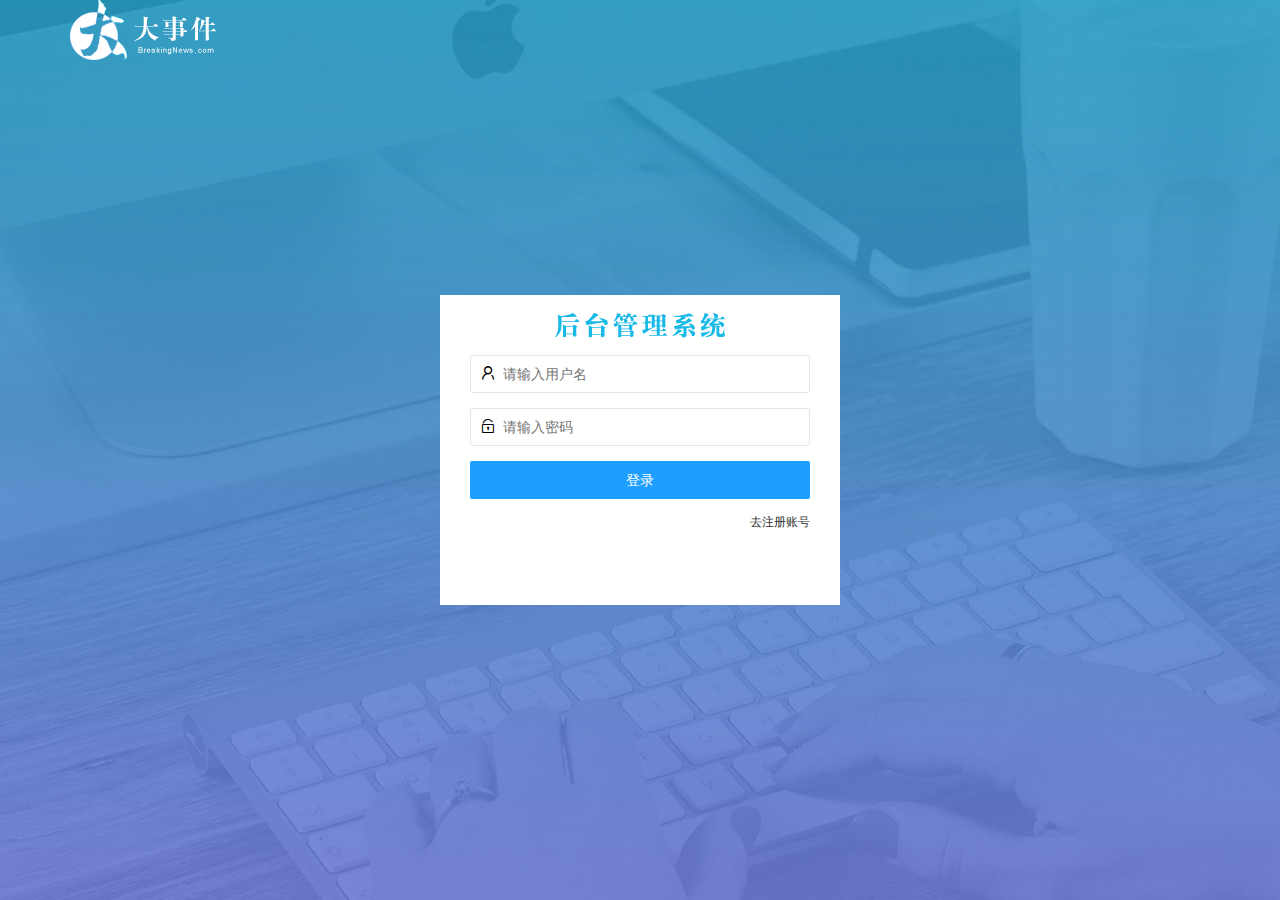
==== commit aeec2638: "加login" ====
--- a/login.html
+++ b/login.html
@@ -1,76 +1,92 @@
 <!DOCTYPE html>
-<html lang="zh-CN">
+<html lang="en">
 
 <head>
-    <meta charset="UTF-8">
-    <meta name="viewport" content="width=device-width, initial-scale=1.0">
+    <meta charset="UTF-8" />
+    <meta name="viewport" content="width=device-width, initial-scale=1.0" />
     <title>大事件-登录/注册</title>
-    <link rel="stylesheet" href="/assets/lib/layui/css/layui.css">
-    <link rel="stylesheet" href="/assets/css/login.css">
+    <!-- 导入 LayUI 的样式 -->
+    <link rel="stylesheet" href="/assets/lib/layui/css/layui.css" />
+    <!-- 导入自己的样式表 -->
+    <link rel="stylesheet" href="/assets/css/login.css" />
 </head>
 
 <body>
-    <!-- 头部区域 -->
+    <!-- 头部的 Logo 区域 -->
     <div class="layui-main">
-        <img src="/assets/images/logo.png" alt="">
+        <img src="/assets/images/logo.png" alt="" />
     </div>
-    <!-- 登录注册 -->
+
+    <!-- 登录注册区域 -->
     <div class="loginAndRegBox">
         <div class="title-box"></div>
-        <!-- 登录的 -->
+        <!-- 登录的div -->
         <div class="login-box">
-            <form class="layui-form" action="">
+            <!-- 登录的表单 -->
+            <form class="layui-form" id="form_login">
+                <!-- 用户名 -->
                 <div class="layui-form-item">
                     <i class="layui-icon layui-icon-username"></i>
-                    <input type="text" name="title" required lay-verify="required" placeholder="请输入用户名"
-                        autocomplete="off" class="layui-input">
+                    <input type="text" name="username" required lay-verify="required" placeholder="请输入用户名"
+                        autocomplete="off" class="layui-input" />
                 </div>
+                <!-- 密码 -->
                 <div class="layui-form-item">
                     <i class="layui-icon layui-icon-password"></i>
-                    <input type="password" name="password" required lay-verify="required|pass" placeholder="请输入密码"
-                        autocomplete="off" class="layui-input">
+                    <input type="password" name="password" required lay-verify="required|pwd" placeholder="请输入密码"
+                        autocomplete="off" class="layui-input" />
                 </div>
+                <!-- 登录按钮 -->
                 <div class="layui-form-item">
+                    <!-- 注意：表单提交按钮和普通按钮的区别，就是 lay-submit 属性 -->
                     <button class="layui-btn layui-btn-fluid layui-btn-normal" lay-submit>登录</button>
                 </div>
                 <div class="layui-form-item links">
-                    <a href="javascript:;" id="link_reg">去注册</a>
+                    <a href="javascript:;" id="link_reg">去注册账号</a>
                 </div>
             </form>
         </div>
-        <!-- 注册的 -->
+        <!-- 注册的div -->
         <div class="reg-box">
-            <form class="layui-form" action="">
+            <!-- 注册的表单 -->
+            <form class="layui-form" id="form_reg">
+                <!-- 用户名 -->
                 <div class="layui-form-item">
                     <i class="layui-icon layui-icon-username"></i>
-                    <input type="text" name="title" required lay-verify="required" placeholder="请输入用户名"
-                        autocomplete="off" class="layui-input">
+                    <input type="text" name="username" required lay-verify="required" placeholder="请输入用户名"
+                        autocomplete="off" class="layui-input" />
                 </div>
+                <!-- 密码 -->
                 <div class="layui-form-item">
                     <i class="layui-icon layui-icon-password"></i>
-                    <input type="password" name="password" required lay-verify="required|pass" placeholder="请输入密码"
-                        autocomplete="off" class="layui-input">
+                    <input type="password" name="password" required lay-verify="required|pwd" placeholder="请输入密码"
+                        autocomplete="off" class="layui-input" />
                 </div>
+                <!-- 密码确认框 -->
                 <div class="layui-form-item">
                     <i class="layui-icon layui-icon-password"></i>
-                    <input type="password" name="repassword" required lay-verify="required|pass|repwd"
-                        placeholder="请再次确认密码" autocomplete="off" class="layui-input">
+                    <input type="password" name="repassword" required lay-verify="required|pwd|repwd"
+                        placeholder="再次确认密码" autocomplete="off" class="layui-input" />
                 </div>
+                <!-- 注册按钮 -->
                 <div class="layui-form-item">
+                    <!-- 注意：表单提交按钮和普通按钮的区别，就是 lay-submit 属性 -->
                     <button class="layui-btn layui-btn-fluid layui-btn-normal" lay-submit>注册</button>
                 </div>
                 <div class="layui-form-item links">
-                    <a href="javascript:;" id="link_login">去登陆</a>
+                    <a href="javascript:;" id="link_login">去登录</a>
                 </div>
             </form>
-
         </div>
     </div>
-    <!-- 导入layui 的js -->
+
+    <!-- 导入 Layui 的JS文件 -->
     <script src="/assets/lib/layui/layui.all.js"></script>
-    <!-- 引入jquery -->
+    <!-- 导入 JQuery -->
     <script src="/assets/lib/jquery.js"></script>
-    <!-- 引入自己的login的js -->
+    <!-- 导入自己封装的 baseAPI.js -->
+    <script src="/assets/js/baseAPI.js"></script>
+    <!-- 导入自己的 JavaScript 脚本 -->
     <script src="/assets/js/login.js"></script>
 </body>
 
